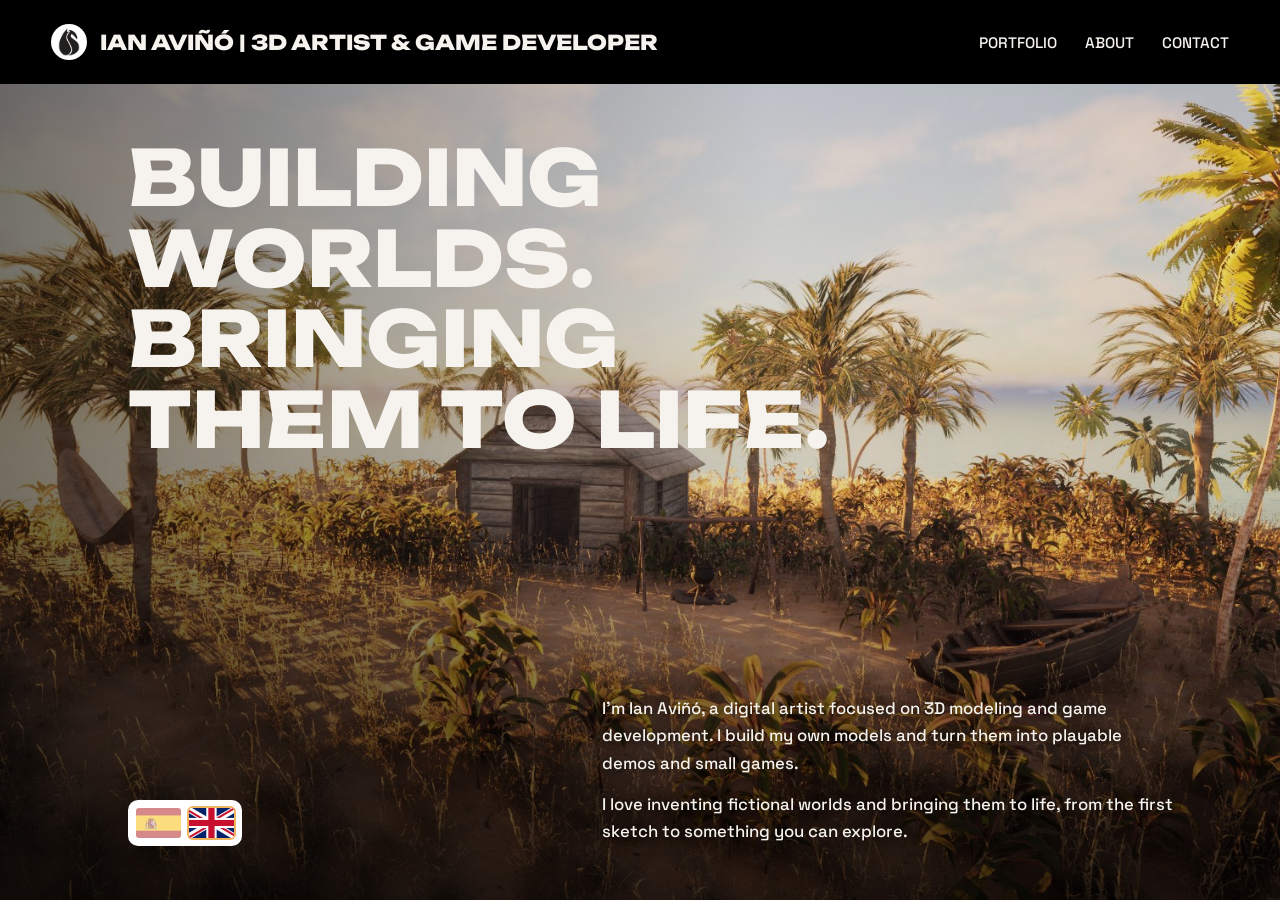
==== index.html @ d71c1bce "Add files via upload" ====
<!DOCTYPE html>
<html lang="en">
<head>
<meta charset="utf-8">
<meta name="viewport" content="width=device-width, initial-scale=1">
<title>Ian Aviñó | 3D Artist &amp; Game Developer</title>
<meta name="description" content="Portfolio of Ian Aviñó, 3D artist and game developer. Building worlds, bringing them to life.">
<link rel="preconnect" href="https://fonts.googleapis.com">
<link rel="preconnect" href="https://fonts.gstatic.com" crossorigin>
<link href="https://fonts.googleapis.com/css2?family=Space+Grotesk:wght@400;500;700&family=Unbounded:wght@600;800&display=swap" rel="stylesheet">
<link rel="stylesheet" href="style.css">
</head>
<body data-page="home">

<header>
  <div class="in">
    <a class="brand" href="index.html"><img class="logo" src="media/logo.png" alt="" onerror="this.remove()"><span data-i18n="brand">Ian Aviñó | 3D Artist &amp; Game Developer</span></a>
    <nav aria-label="Main">
      <a href="portfolio.html" data-i18n="nav_portfolio">Portfolio</a><a href="about.html" data-i18n="nav_about">About</a><a href="contact.html" data-i18n="nav_contact">Contact</a>
    </nav>
  </div>
</header>

<main>
<div class="hero" id="home">
  <h1 data-i18n="h1">Building worlds. Bringing them to life.</h1>
  <div class="about-s">
    <p data-i18n="hero1">I'm Ian Aviñó, a digital artist focused on 3D modeling and game development. I build my own models and turn them into playable demos and small games.</p>
    <p data-i18n="hero2">I love inventing fictional worlds and bringing them to life, from the first sketch to something you can explore.</p>
  </div>
  <div class="lang" role="group" aria-label="Language / Idioma">
    <button type="button" data-lang="es" aria-label="Español" title="Español"><img src="media/flag-es.png" alt="" width="45" height="30"></button>
    <button type="button" data-lang="en" aria-label="English" title="English"><img src="media/flag-en.png" alt="" width="45" height="30"></button>
  </div>
</div>
</main>

<script src="main.js"></script>
</body>
</html>
---- style.css ----
:root{
  --bg:#000; --panel:#101013; --line:#2b2b31;
  --text:#f6f3ee; --muted:#b8b4ac; --gold:#f2b45c;
  --display:"Unbounded","Arial Black",system-ui,sans-serif;
  --body:"Space Grotesk","Segoe UI",system-ui,sans-serif;
  --hh:84px;
  color-scheme:dark;
}
*{box-sizing:border-box;margin:0}
body{background:var(--bg);color:var(--text);font:400 1.05rem/1.65 var(--body);min-height:100svh;display:flex;flex-direction:column}
main{flex:1}
main.page{padding-top:var(--hh)}
a{color:inherit}
:focus-visible{outline:2px solid var(--gold);outline-offset:3px}
.wrap{max-width:1180px;margin:0 auto;padding:0 1.5rem}

header{position:fixed;inset:0 0 auto 0;z-index:10;background:#000;height:var(--hh);display:flex;align-items:center}
header .in{width:100%;padding:0 clamp(1rem,4vw,3.5rem);display:flex;align-items:center;justify-content:space-between;gap:1rem}
.brand{display:flex;align-items:center;gap:.8rem;font:800 clamp(.85rem,1.6vw,1.35rem) var(--display);text-decoration:none;text-transform:uppercase;white-space:nowrap}
.logo{width:36px;height:36px;border-radius:50%;object-fit:cover;flex:none}
nav{display:flex;gap:clamp(.9rem,2.2vw,2rem)}
nav a{font:500 .95rem var(--body);text-decoration:none;text-transform:uppercase;color:var(--text)}
nav a:hover{color:var(--gold)}

.hero{position:relative;min-height:100svh;padding-top:var(--hh);background:#000 url(media/cover.jpg) center/cover no-repeat;display:flex;flex-direction:column;justify-content:space-between}
.hero::before{content:"";position:absolute;inset:0;background:linear-gradient(90deg,rgba(0,0,0,.55),rgba(0,0,0,.1) 60%),linear-gradient(0deg,rgba(0,0,0,.7),transparent 45%)}
.hero>*{position:relative}
.hero h1{font:800 clamp(2rem,6vw,5rem)/1.05 var(--display);text-transform:uppercase;padding:clamp(2rem,6vh,4rem) clamp(1.25rem,10vw,10rem) 0;max-width:62rem}
.hero .about-s{align-self:flex-end;max-width:36rem;margin:2rem clamp(1.25rem,8vw,8rem) clamp(2rem,6vh,4rem) 1.25rem;font-weight:500;text-shadow:0 1px 8px rgba(0,0,0,.7)}
.hero .about-s p+p{margin-top:.8rem}
.lang{display:flex;gap:.5rem;background:#fff;padding:.5rem;border-radius:10px}
.hero>.lang{position:absolute;left:clamp(1.25rem,10vw,10rem);bottom:clamp(2rem,6vh,4rem);z-index:2}
.lang button{display:block;line-height:0;padding:0;border:0;border-radius:4px;background:none;cursor:pointer;opacity:.5;transition:opacity .2s,box-shadow .2s}
.lang button:hover{opacity:.85}
.lang button[aria-pressed="true"]{opacity:1;box-shadow:0 0 0 2px var(--gold)}
.lang img{display:block;width:45px;height:30px;object-fit:cover;border-radius:3px}


section{padding:4rem 0 5rem}
h2{font:800 clamp(1.7rem,3.6vw,2.8rem)/1.1 var(--display);text-transform:uppercase;margin-bottom:2rem}
h3.group{font:600 1.1rem var(--display);color:var(--gold);margin:4.5rem 0 2.5rem;padding-bottom:.8rem;border-bottom:1px solid var(--line);text-transform:uppercase}
.tools{display:flex;flex-wrap:wrap;gap:.75rem;list-style:none;padding:0}
.tools li{border:1px solid var(--line);background:var(--panel);padding:.6rem 1.3rem;border-radius:999px;font-weight:500}
.tools-title{color:var(--muted);margin-bottom:1rem}

#pgames{margin-top:7rem}
.project{margin-bottom:4rem;padding-bottom:4rem;border-bottom:1px solid var(--line)}
.project:last-child{border-bottom:0;margin-bottom:0;padding-bottom:0}
.gal{display:grid;gap:.75rem;grid-template-columns:2fr 1fr;grid-template-rows:1fr 1fr}
.gal .big{grid-row:1/3}
.slot{position:relative;background:var(--panel);border:1px solid var(--line);overflow:hidden;min-height:0}
.big.slot{aspect-ratio:16/9}
.slot img,.slot iframe{position:absolute;inset:0;width:100%;height:100%;border:0;object-fit:cover}
.ph{position:absolute;inset:0;display:grid;place-items:center;text-align:center;padding:.75rem;font-size:.85rem;color:var(--muted);background:repeating-linear-gradient(135deg,#121216 0 14px,#17171c 14px 28px)}
.project h4{font:700 1.5rem/1.2 var(--display);margin:1.5rem 0 .3rem}
.meta{color:var(--gold);font-weight:500;margin-bottom:.7rem}
.project p.d{max-width:68ch;color:var(--muted)}

.about{display:grid;gap:3rem;grid-template-columns:1.3fr 1fr}
.avatar{position:relative;width:clamp(160px,22vw,240px);aspect-ratio:1;border-radius:50%;overflow:hidden;border:2px solid var(--gold);background:var(--panel);margin-bottom:2rem}
.avatar img{position:absolute;inset:0;width:100%;height:100%;object-fit:cover}
.avatar .ph{font-size:.75rem}
.tools-row{grid-column:1/-1;display:flex;align-items:center;flex-wrap:wrap;gap:1rem 3rem;margin-top:1rem}
.tools-row h2{font-size:1.3rem;margin:0}
.about p{max-width:60ch}
.about p+p{margin-top:1rem}
.contact a.big{display:block;font:600 clamp(1.1rem,2.6vw,1.9rem) var(--display);text-decoration:none;margin:.6rem 0;overflow-wrap:anywhere}
.contact a.big:hover{color:var(--gold)}
footer{border-top:1px solid var(--line);padding:2rem 0;color:var(--muted);font-size:.9rem;text-align:center}
footer .wrap{display:flex;flex-direction:column;align-items:center;gap:1rem}

@media (max-width:820px){
  :root{--hh:110px}
  header .in{flex-direction:column;justify-content:center;gap:.5rem}
  .hero h1{padding-left:1.25rem;padding-right:1.25rem}
  .hero .about-s{align-self:stretch;margin-right:1.25rem;margin-bottom:1.25rem}
  .hero>.lang{position:static;align-self:flex-start;margin:0 1.25rem clamp(2rem,6vh,4rem)}
  .gal{grid-template-columns:1fr 1fr;grid-template-rows:auto}
  .gal .big{grid-column:1/3;grid-row:auto}
  .slot:not(.big){aspect-ratio:4/3}
  .about{grid-template-columns:1fr}
}
@media (prefers-reduced-motion:reduce){.lang button{transition:none}}
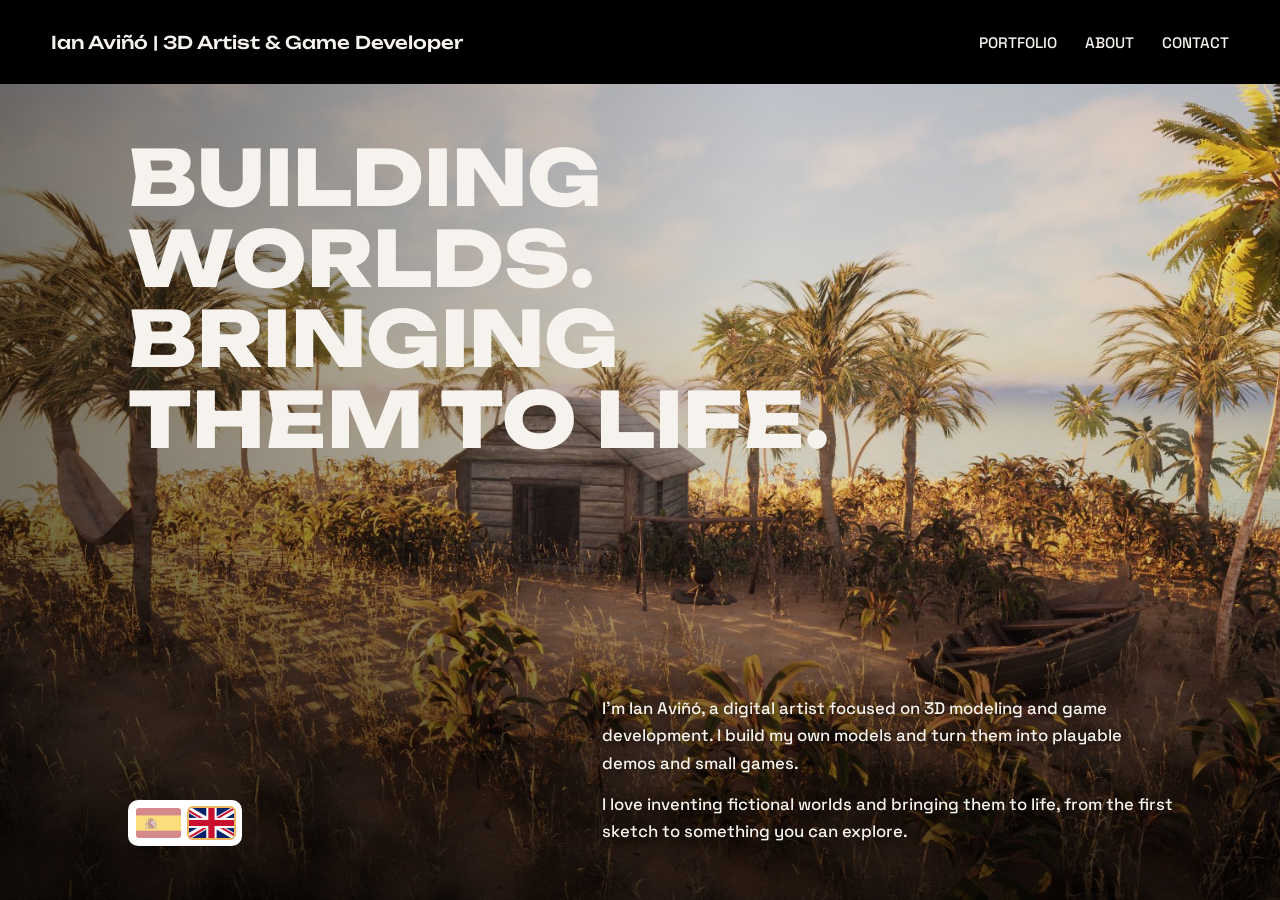
==== commit 856b62ec: "Etiqueta HTML" ====
--- a/index.html
+++ b/index.html
@@ -5,6 +5,7 @@
 <meta name="viewport" content="width=device-width, initial-scale=1">
 <title>Ian Aviñó | 3D Artist &amp; Game Developer</title>
 <meta name="description" content="Portfolio of Ian Aviñó, 3D artist and game developer. Building worlds, bringing them to life.">
+<meta name="google-site-verification" content="6q7j_hpU5yvNoZlpyuDPwqltBoWFXjIj2ByUoOmVFMs" />
 <link rel="preconnect" href="https://fonts.googleapis.com">
 <link rel="preconnect" href="https://fonts.gstatic.com" crossorigin>
 <link href="https://fonts.googleapis.com/css2?family=Space+Grotesk:wght@400;500;700&family=Unbounded:wght@600;800&display=swap" rel="stylesheet">
--- a/style.css
+++ b/style.css
@@ -1,6 +1,7 @@
+@import url('https://fonts.googleapis.com/css2?family=Unbounded:wght@400;500&display=swap');
 :root{
   --bg:#000; --panel:#101013; --line:#2b2b31;
-  --text:#f6f3ee; --muted:#b8b4ac; --gold:#f2b45c;
+  --text:#f6f3ee; --muted:#b8b4ac; --gold:#f2b45c; --orange:#f0954a;
   --display:"Unbounded","Arial Black",system-ui,sans-serif;
   --body:"Space Grotesk","Segoe UI",system-ui,sans-serif;
   --hh:84px;
@@ -16,8 +17,8 @@
 
 header{position:fixed;inset:0 0 auto 0;z-index:10;background:#000;height:var(--hh);display:flex;align-items:center}
 header .in{width:100%;padding:0 clamp(1rem,4vw,3.5rem);display:flex;align-items:center;justify-content:space-between;gap:1rem}
-.brand{display:flex;align-items:center;gap:.8rem;font:800 clamp(.85rem,1.6vw,1.35rem) var(--display);text-decoration:none;text-transform:uppercase;white-space:nowrap}
-.logo{width:36px;height:36px;border-radius:50%;object-fit:cover;flex:none}
+.brand{display:flex;align-items:center;font:500 clamp(.8rem,1.4vw,1.1rem) var(--display);text-decoration:none;white-space:nowrap}
+.logo{display:none}
 nav{display:flex;gap:clamp(.9rem,2.2vw,2rem)}
 nav a{font:500 .95rem var(--body);text-decoration:none;text-transform:uppercase;color:var(--text)}
 nav a:hover{color:var(--gold)}
@@ -31,19 +32,31 @@
 .lang{display:flex;gap:.5rem;background:#fff;padding:.5rem;border-radius:10px}
 .hero>.lang{position:absolute;left:clamp(1.25rem,10vw,10rem);bottom:clamp(2rem,6vh,4rem);z-index:2}
 .lang button{display:block;line-height:0;padding:0;border:0;border-radius:4px;background:none;cursor:pointer;opacity:.5;transition:opacity .2s,box-shadow .2s}
-.lang button:hover{opacity:.85}
+.lang button:hover{opacity:1;box-shadow:0 0 0 2px var(--gold)}
 .lang button[aria-pressed="true"]{opacity:1;box-shadow:0 0 0 2px var(--gold)}
 .lang img{display:block;width:45px;height:30px;object-fit:cover;border-radius:3px}
 
 
 section{padding:4rem 0 5rem}
 h2{font:800 clamp(1.7rem,3.6vw,2.8rem)/1.1 var(--display);text-transform:uppercase;margin-bottom:2rem}
-h3.group{font:600 1.1rem var(--display);color:var(--gold);margin:4.5rem 0 2.5rem;padding-bottom:.8rem;border-bottom:1px solid var(--line);text-transform:uppercase}
+#projects{margin-top:3rem}
+
+/* Dropdowns: orange bars with black text */
+h3.group{font:600 1.1rem var(--display);color:#000;text-transform:uppercase;margin:0}
+.acc{margin-bottom:1rem}
+.acc-btn{width:100%;display:flex;align-items:center;justify-content:space-between;gap:1rem;padding:1.5rem 1.75rem;background:linear-gradient(100deg,var(--gold),var(--orange));border:0;border-radius:16px;color:inherit;font:inherit;text-transform:inherit;text-align:left;cursor:pointer;transition:filter .2s}
+.acc-btn:hover{filter:brightness(1.08)}
+.acc-btn:focus-visible{outline:2px solid var(--text);outline-offset:3px}
+.chev{flex:none;width:.7rem;height:.7rem;border-right:2px solid #000;border-bottom:2px solid #000;transform:rotate(45deg);transition:transform .3s}
+.acc.open .chev{transform:rotate(225deg)}
+.acc-panel{display:grid;grid-template-rows:0fr;transition:grid-template-rows .4s ease}
+.acc.open .acc-panel{grid-template-rows:1fr}
+.acc-inner{overflow:hidden;min-height:0}
+.acc-body{padding:2.5rem 0 3rem}
 .tools{display:flex;flex-wrap:wrap;gap:.75rem;list-style:none;padding:0}
 .tools li{border:1px solid var(--line);background:var(--panel);padding:.6rem 1.3rem;border-radius:999px;font-weight:500}
 .tools-title{color:var(--muted);margin-bottom:1rem}
 
-#pgames{margin-top:7rem}
 .project{margin-bottom:4rem;padding-bottom:4rem;border-bottom:1px solid var(--line)}
 .project:last-child{border-bottom:0;margin-bottom:0;padding-bottom:0}
 .gal{display:grid;gap:.75rem;grid-template-columns:2fr 1fr;grid-template-rows:1fr 1fr}
@@ -64,8 +77,6 @@
 .tools-row h2{font-size:1.3rem;margin:0}
 .about p{max-width:60ch}
 .about p+p{margin-top:1rem}
-.contact a.big{display:block;font:600 clamp(1.1rem,2.6vw,1.9rem) var(--display);text-decoration:none;margin:.6rem 0;overflow-wrap:anywhere}
-.contact a.big:hover{color:var(--gold)}
 footer{border-top:1px solid var(--line);padding:2rem 0;color:var(--muted);font-size:.9rem;text-align:center}
 footer .wrap{display:flex;flex-direction:column;align-items:center;gap:1rem}
 
@@ -81,3 +92,34 @@
   .about{grid-template-columns:1fr}
 }
 @media (prefers-reduced-motion:reduce){.lang button{transition:none}}
+
+.ytbox{position:absolute;left:.9rem;bottom:.9rem;z-index:1;background:#fff;padding:.5rem;border-radius:10px}
+.slot .ytbox a{display:block;line-height:0;border-radius:4px;transition:box-shadow .2s}
+.slot .ytbox a:hover{box-shadow:0 0 0 2px var(--gold)}
+.slot .ytbox img{position:static;inset:auto;display:block;width:43px;height:30px;object-fit:contain;border-radius:3px}
+
+.contact{display:grid;grid-template-columns:1fr 1.15fr;gap:3rem 4.5rem;align-items:start}
+.contact .lead{color:var(--muted);max-width:40ch;margin-bottom:2rem}
+.cards{display:grid;gap:1rem}
+.cc{display:flex;align-items:center;gap:1.1rem;padding:1rem 1.25rem;border:1px solid var(--line);background:var(--panel);border-radius:16px;text-decoration:none;transition:border-color .2s}
+.cc:hover{border-color:var(--gold)}
+.cc-ico{flex:none;display:grid;place-items:center;width:3.4rem;height:3.4rem;background:#fff;border-radius:10px}
+.cc-ico img{display:block;width:34px;height:auto}
+.cc-txt{display:grid;min-width:0}
+.cc-label{color:var(--muted);font-size:.85rem}
+.cc-val{font-weight:500;font-size:1.1rem;overflow-wrap:anywhere}
+.cform{display:grid;gap:1.25rem}
+.field{display:grid;gap:.45rem}
+.field label{color:var(--muted);font-size:.9rem}
+.field input,.field textarea{width:100%;background:var(--panel);border:1px solid var(--line);border-radius:12px;padding:.85rem 1rem;color:var(--text);font:inherit}
+.field textarea{resize:vertical;min-height:9rem}
+.field input:focus,.field textarea:focus{border-color:var(--gold)}
+.hp{position:absolute;left:-9999px;width:1px;height:1px;opacity:0}
+.send{justify-self:start;min-width:11rem;padding:.95rem 1.5rem;border:1px solid var(--text);border-radius:16px;background:var(--text);color:#000;font:500 .95rem var(--body);text-transform:uppercase;cursor:pointer;transition:background .2s,border-color .2s}
+.send:hover{background:var(--gold);border-color:var(--gold)}
+.send:disabled{opacity:.6;cursor:wait}
+.status{min-height:1.5em;font-weight:500}
+.status.ok{color:#9be3a4}
+.status.err{color:#ff9a9a}
+@media (max-width:820px){.contact{grid-template-columns:1fr}}
+@media (prefers-reduced-motion:reduce){.acc-panel,.chev,.acc-btn,.cc,.send,.slot .ytbox a{transition:none}}
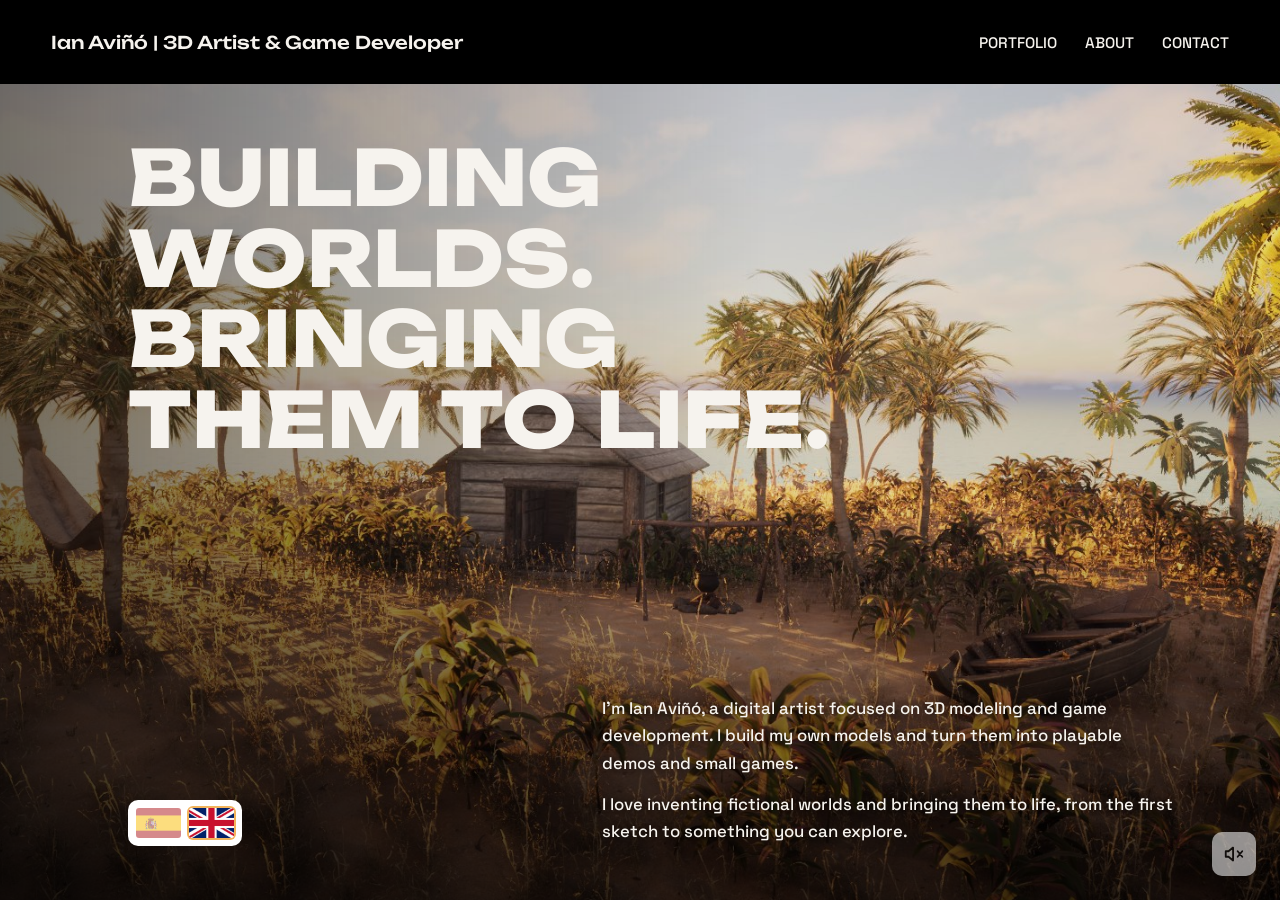
==== commit 121a7a69: "Gaming Update" ====
--- a/index.html
+++ b/index.html
@@ -3,8 +3,24 @@
 <head>
 <meta charset="utf-8">
 <meta name="viewport" content="width=device-width, initial-scale=1">
+<script>(function(){var d=document.documentElement,rm=matchMedia('(prefers-reduced-motion:reduce)').matches,s=null,l='en';try{s=sessionStorage}catch(e){}try{var x=localStorage.getItem('lang');l=(x==='es'||x==='en')?x:((navigator.language||'en').toLowerCase().indexOf('es')===0?'es':'en')}catch(e){}d.setAttribute('data-ll',l);if(!rm&&s){if(!s.getItem('seen'))d.classList.add('ls');else if(s.getItem('wipe'))d.classList.add('wipe-in')}})()</script>
 <title>Ian Aviñó | 3D Artist &amp; Game Developer</title>
-<meta name="description" content="Portfolio of Ian Aviñó, 3D artist and game developer. Building worlds, bringing them to life.">
+<meta name="description" content="Ian Aviñó is a 3D artist and game developer from Catalonia. Explore his 3D art, environments and games built in Blender, Unity and Unreal Engine.">
+<meta name="robots" content="index,follow,max-image-preview:large">
+<link rel="canonical" href="https://brushi43.github.io/Portfolio-Ian/">
+<link rel="icon" href="favicon.ico" sizes="48x48">
+<link rel="icon" type="image/png" href="favicon-192.png" sizes="192x192">
+<link rel="apple-touch-icon" href="favicon-192.png">
+<meta property="og:type" content="website">
+<meta property="og:site_name" content="Ian Aviñó">
+<meta property="og:title" content="Ian Aviñó | 3D Artist &amp; Game Developer">
+<meta property="og:description" content="Ian Aviñó is a 3D artist and game developer from Catalonia. Explore his 3D art, environments and games built in Blender, Unity and Unreal Engine.">
+<meta property="og:url" content="https://brushi43.github.io/Portfolio-Ian/">
+<meta property="og:image" content="https://brushi43.github.io/Portfolio-Ian/media/cover.jpg">
+<meta property="og:image:alt" content="Beach scene with a hut, palm trees and a boat: cover of Ian Aviñó's portfolio">
+<meta name="twitter:card" content="summary_large_image">
+<script type="application/ld+json">{"@context": "https://schema.org", "@type": "Person", "name": "Ian Aviñó", "alternateName": ["Ian Avino", "brushi43"], "jobTitle": "3D Artist & Game Developer", "url": "https://brushi43.github.io/Portfolio-Ian/", "image": "https://brushi43.github.io/Portfolio-Ian/media/ian.jpg", "sameAs": ["https://www.youtube.com/@brushi43", "https://github.com/Brushi43"], "alumniOf": {"@type": "EducationalOrganization", "name": "La Salle, Barcelona"}, "knowsAbout": ["3D modeling", "3D environments", "Game development", "Blender", "Unity", "Unreal Engine", "GDevelop"]}</script>
+<script type="application/ld+json">{"@context": "https://schema.org", "@type": "WebSite", "name": "Ian Aviñó | 3D Artist & Game Developer", "url": "https://brushi43.github.io/Portfolio-Ian/"}</script>
 <meta name="google-site-verification" content="6q7j_hpU5yvNoZlpyuDPwqltBoWFXjIj2ByUoOmVFMs" />
 <link rel="preconnect" href="https://fonts.googleapis.com">
 <link rel="preconnect" href="https://fonts.gstatic.com" crossorigin>
@@ -12,6 +28,7 @@
 <link rel="stylesheet" href="style.css">
 </head>
 <body data-page="home">
+<div id="loader" aria-hidden="true" data-nosnippet><div class="ld-in"><span class="ld-txt"><span class="ld-en">LOADING WORLD</span><span class="ld-es">CARGANDO MUNDO</span><span class="ld-dots"></span></span><span class="ld-bar"><i></i></span></div></div>
 
 <header>
   <div class="in">
@@ -24,6 +41,7 @@
 
 <main>
 <div class="hero" id="home">
+  <div class="hero-bg" aria-hidden="true"></div>
   <h1 data-i18n="h1">Building worlds. Bringing them to life.</h1>
   <div class="about-s">
     <p data-i18n="hero1">I'm Ian Aviñó, a digital artist focused on 3D modeling and game development. I build my own models and turn them into playable demos and small games.</p>
--- a/style.css
+++ b/style.css
@@ -23,7 +23,7 @@
 nav a{font:500 .95rem var(--body);text-decoration:none;text-transform:uppercase;color:var(--text)}
 nav a:hover{color:var(--gold)}
 
-.hero{position:relative;min-height:100svh;padding-top:var(--hh);background:#000 url(media/cover.jpg) center/cover no-repeat;display:flex;flex-direction:column;justify-content:space-between}
+.hero{position:relative;min-height:100svh;padding-top:var(--hh);background:#000;isolation:isolate;overflow:hidden;display:flex;flex-direction:column;justify-content:space-between}
 .hero::before{content:"";position:absolute;inset:0;background:linear-gradient(90deg,rgba(0,0,0,.55),rgba(0,0,0,.1) 60%),linear-gradient(0deg,rgba(0,0,0,.7),transparent 45%)}
 .hero>*{position:relative}
 .hero h1{font:800 clamp(2rem,6vw,5rem)/1.05 var(--display);text-transform:uppercase;padding:clamp(2rem,6vh,4rem) clamp(1.25rem,10vw,10rem) 0;max-width:62rem}
@@ -38,7 +38,7 @@
 
 
 section{padding:4rem 0 5rem}
-h2{font:800 clamp(1.7rem,3.6vw,2.8rem)/1.1 var(--display);text-transform:uppercase;margin-bottom:2rem}
+h2,h1.pt{font:800 clamp(1.7rem,3.6vw,2.8rem)/1.1 var(--display);text-transform:uppercase;margin-bottom:2rem}
 #projects{margin-top:3rem}
 
 /* Dropdowns: orange bars with black text */
@@ -93,7 +93,7 @@
 }
 @media (prefers-reduced-motion:reduce){.lang button{transition:none}}
 
-.ytbox{position:absolute;left:.9rem;bottom:.9rem;z-index:1;background:#fff;padding:.5rem;border-radius:10px}
+.ytbox{position:absolute;left:.9rem;bottom:.9rem;z-index:3;background:#fff;padding:.5rem;border-radius:10px}
 .slot .ytbox a{display:block;line-height:0;border-radius:4px;transition:box-shadow .2s}
 .slot .ytbox a:hover{box-shadow:0 0 0 2px var(--gold)}
 .slot .ytbox img{position:static;inset:auto;display:block;width:43px;height:30px;object-fit:contain;border-radius:3px}
@@ -123,3 +123,111 @@
 .status.err{color:#ff9a9a}
 @media (max-width:820px){.contact{grid-template-columns:1fr}}
 @media (prefers-reduced-motion:reduce){.acc-panel,.chev,.acc-btn,.cc,.send,.slot .ytbox a{transition:none}}
+
+/* Zoomable photos: orange outline on hover, "+X" on the third photo, image viewer */
+.slot.zoom{cursor:pointer}
+.slot.zoom::after{content:"";position:absolute;inset:0;border:3px solid transparent;pointer-events:none;z-index:2;transition:border-color .15s}
+.slot.zoom:hover::after{border-color:var(--orange)}
+.zoom-btn{position:absolute;inset:0;z-index:1;width:100%;height:100%;padding:0;border:0;background:transparent;cursor:pointer}
+.zoom-btn:focus-visible{outline:3px solid var(--orange);outline-offset:-3px}
+.slot .more{position:absolute;inset:0;z-index:1;display:grid;place-items:center;background:rgba(255,255,255,.28);color:#fff;font:800 clamp(1.6rem,4vw,2.6rem)/1 var(--display);text-shadow:0 2px 14px rgba(0,0,0,.55);pointer-events:none}
+.lb{position:fixed;inset:0;z-index:1000;display:flex;align-items:center;justify-content:center;background:rgba(5,5,8,.94);padding:3.5rem 5rem 4rem}
+.lb[hidden]{display:none}
+.lb-fig{margin:0;max-width:100%;max-height:100%;display:flex;flex-direction:column;align-items:center;gap:.75rem}
+.lb-img{display:block;max-width:100%;max-height:calc(100vh - 9rem);object-fit:contain;box-shadow:0 10px 50px rgba(0,0,0,.6);transition:opacity .15s}
+.lb.loading .lb-img{opacity:.35}
+.lb-cap{color:var(--muted);font-size:.9rem;letter-spacing:.04em;text-align:center}
+.lb-close,.lb-nav{position:absolute;display:grid;place-items:center;width:3rem;height:3rem;padding:0;border:1px solid var(--line);border-radius:50%;background:rgba(20,20,26,.8);color:var(--text);cursor:pointer;transition:border-color .15s,background .15s}
+.lb-close{top:1rem;right:1rem}
+.lb-nav{top:50%;transform:translateY(-50%)}
+.lb-nav[hidden]{display:none}
+.lb-prev{left:1rem}.lb-next{right:1rem}
+.lb-close:hover,.lb-nav:hover{border-color:var(--orange);background:rgba(240,149,74,.2)}
+.lb-close:focus-visible,.lb-nav:focus-visible{outline:2px solid var(--orange);outline-offset:3px}
+.lb-close::before,.lb-close::after{content:"";position:absolute;left:50%;top:50%;width:1.2rem;height:2px;margin:-1px 0 0 -.6rem;background:currentColor;transform:rotate(45deg)}
+.lb-close::after{transform:rotate(-45deg)}
+.lb-nav::before{content:"";width:.7rem;height:.7rem;border:solid currentColor;border-width:0 0 2px 2px;transform:rotate(45deg);margin-left:.25rem}
+.lb-next::before{transform:rotate(-135deg);margin-left:0;margin-right:.25rem}
+@media (max-width:700px){
+  .lb{padding:3.5rem .75rem 5rem}
+  .lb-nav{top:auto;bottom:1rem;transform:none}
+  .lb-prev{left:calc(50% - 3.6rem)}.lb-next{left:auto;right:calc(50% - 3.6rem)}
+}
+@media (prefers-reduced-motion:reduce){.slot.zoom::after,.lb-img,.lb-close,.lb-nav{transition:none}}
+
+/* ===== Game-style extras ===== */
+/* Loading screen (first visit of a session) */
+#loader{display:none}
+html.ls{overflow:hidden}
+html.ls #loader{position:fixed;inset:0;z-index:99999;display:grid;place-items:center;background:#000;animation:ldfail .01s 6s forwards}
+html.ls-out #loader{opacity:0;pointer-events:none;transition:opacity .45s ease}
+.ld-in{display:grid;justify-items:center;gap:1.4rem}
+.ld-txt{font:600 clamp(.85rem,2vw,1.1rem) var(--display);letter-spacing:.25em;text-transform:uppercase;text-align:center}
+.ld-es{display:none}
+html[data-ll="es"] .ld-en{display:none}
+html[data-ll="es"] .ld-es{display:inline}
+.ld-dots::after{content:"...";animation:lddots 1.2s steps(1) infinite}
+.ld-bar{display:block;width:min(260px,60vw);height:4px;border-radius:4px;background:#1c1c21;overflow:hidden}
+.ld-bar i{display:block;height:100%;background:linear-gradient(90deg,var(--gold),var(--orange));transform-origin:0 50%;transform:scaleX(0);animation:ldfill 1.4s cubic-bezier(.25,.7,.25,1) forwards;box-shadow:0 0 12px rgba(240,149,74,.8)}
+@keyframes ldfill{to{transform:scaleX(1)}}
+@keyframes lddots{0%{content:""}25%{content:"."}50%{content:".."}75%{content:"..."}}
+@keyframes ldfail{to{opacity:0;visibility:hidden}}
+/* Page wipe */
+html::before{content:"";position:fixed;inset:0;z-index:99990;pointer-events:none;visibility:hidden;transform:translateX(-101%);background:linear-gradient(100deg,#000 0 82%,var(--orange) 82% 88%,var(--gold) 88% 100%)}
+html.wipe-out::before{visibility:visible;animation:wipeIn .3s cubic-bezier(.7,0,.3,1) forwards}
+html.wipe-in::before{visibility:visible;transform:translateX(0);animation:wipeOut .5s cubic-bezier(.7,0,.3,1) .05s forwards}
+@keyframes wipeIn{from{transform:translateX(-101%)}to{transform:translateX(0)}}
+@keyframes wipeOut{from{transform:translateX(0)}to{transform:translateX(101%)}}
+/* Scroll progress bar */
+.sp{position:fixed;top:0;left:0;right:0;height:3px;z-index:20;pointer-events:none}
+.sp i{display:block;height:100%;background:linear-gradient(90deg,var(--gold),var(--orange));transform-origin:0 50%;transform:scaleX(0);box-shadow:0 0 10px rgba(240,149,74,.7)}
+/* Hero parallax layer */
+.hero>.hero-bg{position:absolute;inset:-3%;z-index:-1;background:#000 url(media/cover.jpg) center/cover no-repeat;will-change:transform;transition:transform .3s ease-out}
+/* HUD menu: current page in brackets */
+nav a[aria-current="page"]{color:var(--gold)}
+nav a[aria-current="page"]::before{content:"[ "}
+nav a[aria-current="page"]::after{content:" ]"}
+/* Shine across buttons */
+.send,.cv-btn,.acc-btn,.go-btn{position:relative;overflow:hidden}
+.send::after,.cv-btn::after,.acc-btn::after,.go-btn::after{content:"";position:absolute;top:0;bottom:0;left:-70%;width:45%;background:linear-gradient(100deg,transparent,rgba(255,255,255,.55),transparent);transform:skewX(-20deg);transition:left .65s ease;pointer-events:none}
+.send:hover::after,.cv-btn:hover::after,.acc-btn:hover::after,.go-btn:hover::after,.send:focus-visible::after,.cv-btn:focus-visible::after,.acc-btn:focus-visible::after,.go-btn:focus-visible::after{left:130%}
+/* Shimmer while images load */
+.ph{color:transparent;background:linear-gradient(100deg,#121216 30%,#24242c 50%,#121216 70%) 0 0/250% 100%;animation:shim 1.3s linear infinite}
+.ph.missing{color:var(--muted);animation:none;background:repeating-linear-gradient(135deg,#121216 0 14px,#17171c 14px 28px)}
+@keyframes shim{to{background-position:-150% 0}}
+/* Custom cursor */
+.has-cursor,.has-cursor *{cursor:none!important}
+.has-cursor input,.has-cursor textarea{cursor:text!important}
+.cur-dot,.cur-ring{position:fixed;left:0;top:0;z-index:100000;pointer-events:none;opacity:0;transition:opacity .2s}
+.cur-on .cur-dot,.cur-on .cur-ring{opacity:1}
+.cur-dot{width:8px;height:8px;border-radius:50%;background:var(--orange);box-shadow:0 0 0 1.5px rgba(0,0,0,.55)}
+.cur-ring{width:34px;height:34px;border-radius:50%;border:2px solid rgba(242,180,92,.8);box-shadow:0 0 0 1px rgba(0,0,0,.3);transition:opacity .2s,width .2s,height .2s,background .2s}
+.cur-ring.hot{width:54px;height:54px;background:rgba(240,149,74,.16)}
+.cur-ring.down{width:24px;height:24px}
+/* Toast + sound button */
+.toast{position:fixed;left:50%;bottom:1.5rem;z-index:99000;transform:translate(-50%,1rem);padding:.8rem 1.3rem;border:1px solid var(--orange);border-radius:12px;background:#111;color:var(--text);font:500 .95rem var(--body);opacity:0;pointer-events:none;transition:opacity .25s,transform .25s}
+.toast.show{opacity:1;transform:translate(-50%,0)}
+.toast:empty{display:none}
+.sfx{position:fixed;right:clamp(1rem,2vw,1.5rem);bottom:clamp(1rem,2vw,1.5rem);z-index:90;display:grid;place-items:center;width:2.75rem;height:2.75rem;padding:0;border:0;border-radius:10px;background:#fff;cursor:pointer;opacity:.55;transition:opacity .2s,box-shadow .2s}
+.sfx:hover,.sfx[aria-pressed="true"]{opacity:1;box-shadow:0 0 0 2px var(--gold)}
+.sfx .w{display:none}
+.sfx[aria-pressed="true"] .w{display:inline}
+.sfx[aria-pressed="true"] .x{display:none}
+/* 404 GAME OVER */
+.go{min-height:70svh;display:grid;place-items:center;text-align:center;padding:3rem 0}
+.go-code{font:600 1rem var(--display);color:var(--orange);letter-spacing:.3em}
+.go-title{font:800 clamp(2.6rem,10vw,7rem)/1 var(--display);text-transform:uppercase;margin:.5rem 0 1rem;text-shadow:0 0 28px rgba(240,149,74,.35)}
+.go-msg{color:var(--muted);margin-bottom:2rem}
+.go-cont{font:600 clamp(1rem,2.4vw,1.4rem) var(--display);color:var(--gold);letter-spacing:.12em;animation:blink 1s steps(2,start) infinite}
+.go-count{font:800 clamp(3.5rem,12vw,6rem)/1 var(--display);color:var(--orange);margin:.4rem 0;text-shadow:0 0 24px rgba(240,149,74,.4)}
+.go-sub{color:var(--muted);font-size:.95rem}
+.go-btn{display:inline-block;margin-top:1.5rem;padding:.95rem 1.5rem;border:1px solid var(--text);border-radius:16px;background:var(--text);color:#000;font:500 .95rem var(--body);text-transform:uppercase;text-decoration:none;transition:background .2s,border-color .2s}
+.go-btn:hover{background:var(--gold);border-color:var(--gold)}
+@keyframes blink{50%{opacity:0}}
+@media (prefers-reduced-motion:reduce){
+  .ph{animation:none}
+  .go-cont{animation:none}
+  .hero>.hero-bg{transition:none}
+  .send::after,.cv-btn::after,.acc-btn::after,.go-btn::after{display:none}
+  .toast,.sfx{transition:none}
+}
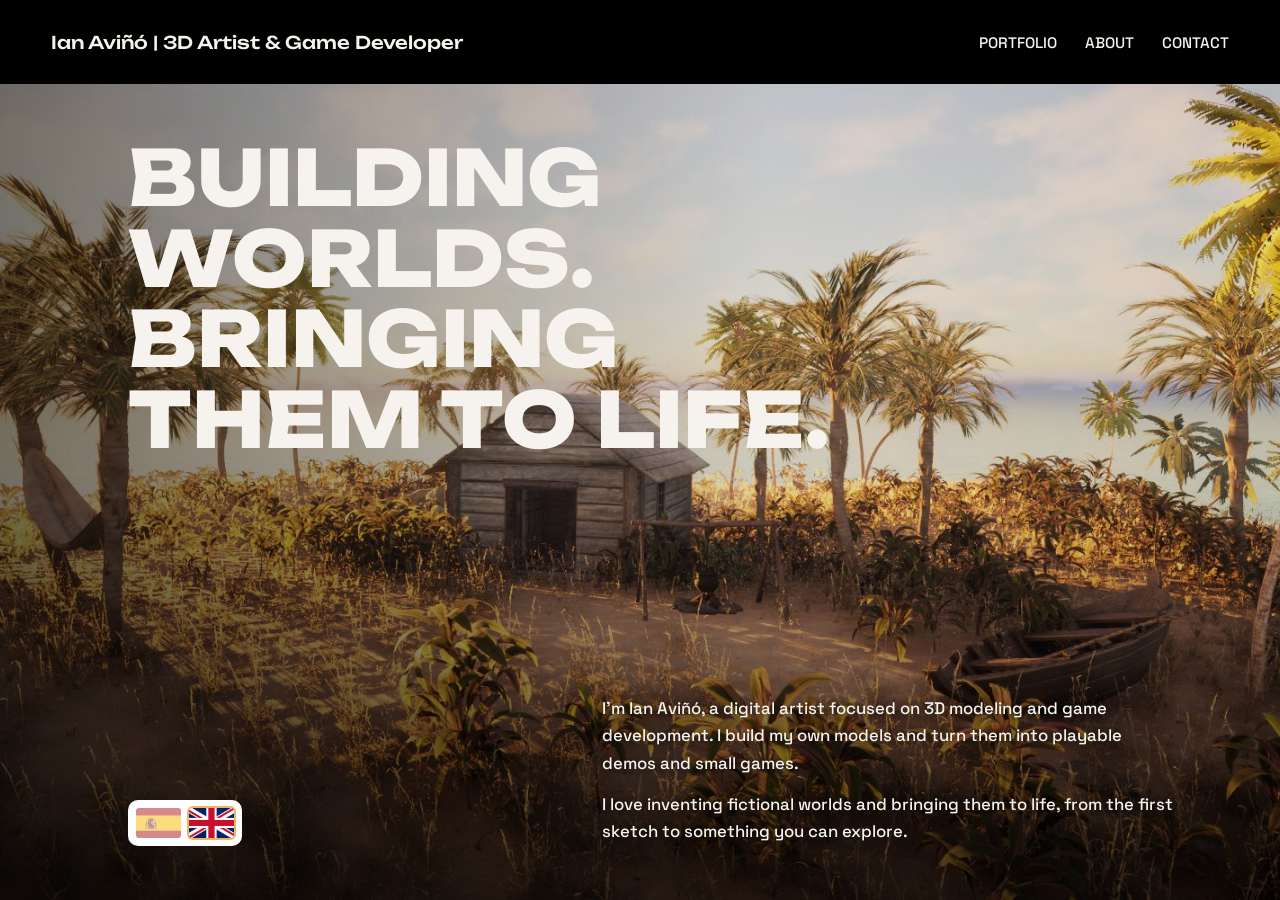
==== commit cbf238c4: "new drop downs" ====
--- a/index.html
+++ b/index.html
@@ -3,9 +3,9 @@
 <head>
 <meta charset="utf-8">
 <meta name="viewport" content="width=device-width, initial-scale=1">
-<script>(function(){var d=document.documentElement,rm=matchMedia('(prefers-reduced-motion:reduce)').matches,s=null,l='en';try{s=sessionStorage}catch(e){}try{var x=localStorage.getItem('lang');l=(x==='es'||x==='en')?x:((navigator.language||'en').toLowerCase().indexOf('es')===0?'es':'en')}catch(e){}d.setAttribute('data-ll',l);if(!rm&&s){if(!s.getItem('seen'))d.classList.add('ls');else if(s.getItem('wipe'))d.classList.add('wipe-in')}})()</script>
+<script>(function(){var d=document.documentElement,rm=matchMedia('(prefers-reduced-motion:reduce)').matches,s=null,l='en';try{s=sessionStorage}catch(e){}try{var x=localStorage.getItem('lang');l=(x==='es'||x==='en')?x:((navigator.language||'en').toLowerCase().indexOf('es')===0?'es':'en')}catch(e){}d.setAttribute('data-ll',l);if(!rm&&s&&!s.getItem('seen'))d.classList.add('ls')})()</script>
 <title>Ian Aviñó | 3D Artist &amp; Game Developer</title>
-<meta name="description" content="Ian Aviñó is a 3D artist and game developer from Catalonia. Explore his 3D art, environments and games built in Blender, Unity and Unreal Engine.">
+<meta name="description" content="Ian Aviñó is a 3D artist and game developer from Catalonia. Explore his 3D art, environments and games built in Blender, ZBrush, Unity and Unreal Engine.">
 <meta name="robots" content="index,follow,max-image-preview:large">
 <link rel="canonical" href="https://brushi43.github.io/Portfolio-Ian/">
 <link rel="icon" href="favicon.ico" sizes="48x48">
@@ -14,12 +14,12 @@
 <meta property="og:type" content="website">
 <meta property="og:site_name" content="Ian Aviñó">
 <meta property="og:title" content="Ian Aviñó | 3D Artist &amp; Game Developer">
-<meta property="og:description" content="Ian Aviñó is a 3D artist and game developer from Catalonia. Explore his 3D art, environments and games built in Blender, Unity and Unreal Engine.">
+<meta property="og:description" content="Ian Aviñó is a 3D artist and game developer from Catalonia. Explore his 3D art, environments and games built in Blender, ZBrush, Unity and Unreal Engine.">
 <meta property="og:url" content="https://brushi43.github.io/Portfolio-Ian/">
 <meta property="og:image" content="https://brushi43.github.io/Portfolio-Ian/media/cover.jpg">
 <meta property="og:image:alt" content="Beach scene with a hut, palm trees and a boat: cover of Ian Aviñó's portfolio">
 <meta name="twitter:card" content="summary_large_image">
-<script type="application/ld+json">{"@context": "https://schema.org", "@type": "Person", "name": "Ian Aviñó", "alternateName": ["Ian Avino", "brushi43"], "jobTitle": "3D Artist & Game Developer", "url": "https://brushi43.github.io/Portfolio-Ian/", "image": "https://brushi43.github.io/Portfolio-Ian/media/ian.jpg", "sameAs": ["https://www.youtube.com/@brushi43", "https://github.com/Brushi43"], "alumniOf": {"@type": "EducationalOrganization", "name": "La Salle, Barcelona"}, "knowsAbout": ["3D modeling", "3D environments", "Game development", "Blender", "Unity", "Unreal Engine", "GDevelop"]}</script>
+<script type="application/ld+json">{"@context": "https://schema.org", "@type": "Person", "name": "Ian Aviñó", "alternateName": ["Ian Avino", "brushi43"], "jobTitle": "3D Artist & Game Developer", "url": "https://brushi43.github.io/Portfolio-Ian/", "image": "https://brushi43.github.io/Portfolio-Ian/media/ian.jpg", "sameAs": ["https://www.youtube.com/@brushi43", "https://github.com/Brushi43"], "alumniOf": {"@type": "EducationalOrganization", "name": "La Salle, Barcelona"}, "knowsAbout": ["3D modeling", "3D environments", "Game development", "Blender", "ZBrush", "Unity", "Unreal Engine", "GDevelop"]}</script>
 <script type="application/ld+json">{"@context": "https://schema.org", "@type": "WebSite", "name": "Ian Aviñó | 3D Artist & Game Developer", "url": "https://brushi43.github.io/Portfolio-Ian/"}</script>
 <meta name="google-site-verification" content="6q7j_hpU5yvNoZlpyuDPwqltBoWFXjIj2ByUoOmVFMs" />
 <link rel="preconnect" href="https://fonts.googleapis.com">
--- a/style.css
+++ b/style.css
@@ -172,12 +172,6 @@
 @keyframes ldfill{to{transform:scaleX(1)}}
 @keyframes lddots{0%{content:""}25%{content:"."}50%{content:".."}75%{content:"..."}}
 @keyframes ldfail{to{opacity:0;visibility:hidden}}
-/* Page wipe */
-html::before{content:"";position:fixed;inset:0;z-index:99990;pointer-events:none;visibility:hidden;transform:translateX(-101%);background:linear-gradient(100deg,#000 0 82%,var(--orange) 82% 88%,var(--gold) 88% 100%)}
-html.wipe-out::before{visibility:visible;animation:wipeIn .3s cubic-bezier(.7,0,.3,1) forwards}
-html.wipe-in::before{visibility:visible;transform:translateX(0);animation:wipeOut .5s cubic-bezier(.7,0,.3,1) .05s forwards}
-@keyframes wipeIn{from{transform:translateX(-101%)}to{transform:translateX(0)}}
-@keyframes wipeOut{from{transform:translateX(0)}to{transform:translateX(101%)}}
 /* Scroll progress bar */
 .sp{position:fixed;top:0;left:0;right:0;height:3px;z-index:20;pointer-events:none}
 .sp i{display:block;height:100%;background:linear-gradient(90deg,var(--gold),var(--orange));transform-origin:0 50%;transform:scaleX(0);box-shadow:0 0 10px rgba(240,149,74,.7)}
@@ -204,15 +198,10 @@
 .cur-ring{width:34px;height:34px;border-radius:50%;border:2px solid rgba(242,180,92,.8);box-shadow:0 0 0 1px rgba(0,0,0,.3);transition:opacity .2s,width .2s,height .2s,background .2s}
 .cur-ring.hot{width:54px;height:54px;background:rgba(240,149,74,.16)}
 .cur-ring.down{width:24px;height:24px}
-/* Toast + sound button */
+/* Toast */
 .toast{position:fixed;left:50%;bottom:1.5rem;z-index:99000;transform:translate(-50%,1rem);padding:.8rem 1.3rem;border:1px solid var(--orange);border-radius:12px;background:#111;color:var(--text);font:500 .95rem var(--body);opacity:0;pointer-events:none;transition:opacity .25s,transform .25s}
 .toast.show{opacity:1;transform:translate(-50%,0)}
 .toast:empty{display:none}
-.sfx{position:fixed;right:clamp(1rem,2vw,1.5rem);bottom:clamp(1rem,2vw,1.5rem);z-index:90;display:grid;place-items:center;width:2.75rem;height:2.75rem;padding:0;border:0;border-radius:10px;background:#fff;cursor:pointer;opacity:.55;transition:opacity .2s,box-shadow .2s}
-.sfx:hover,.sfx[aria-pressed="true"]{opacity:1;box-shadow:0 0 0 2px var(--gold)}
-.sfx .w{display:none}
-.sfx[aria-pressed="true"] .w{display:inline}
-.sfx[aria-pressed="true"] .x{display:none}
 /* 404 GAME OVER */
 .go{min-height:70svh;display:grid;place-items:center;text-align:center;padding:3rem 0}
 .go-code{font:600 1rem var(--display);color:var(--orange);letter-spacing:.3em}
@@ -229,5 +218,25 @@
   .go-cont{animation:none}
   .hero>.hero-bg{transition:none}
   .send::after,.cv-btn::after,.acc-btn::after,.go-btn::after{display:none}
-  .toast,.sfx{transition:none}
-}
+  .toast{transition:none}
+}
+
+/* Projects with video / only two items */
+.slot img{object-position:var(--pos,center)}
+.gal.two{grid-template-columns:1fr 1fr;grid-template-rows:auto}
+.gal.two .slot,.gal.two .big.slot{aspect-ratio:16/9;grid-row:auto}
+.slot .thumb-vid{position:absolute;inset:0;width:100%;height:100%;object-fit:cover;object-position:var(--pos,center);opacity:0;transition:opacity .3s;pointer-events:none}
+.slot .thumb-vid.on{opacity:1}
+.slot .play{display:none;position:absolute;right:.7rem;bottom:.7rem;z-index:1;width:2.4rem;height:2.4rem;border-radius:50%;background:rgba(0,0,0,.6);border:1px solid rgba(255,255,255,.6);pointer-events:none}
+.slot.vid-ok .play{display:block}
+.slot .play::before{content:"";position:absolute;left:50%;top:50%;margin:-.45rem 0 0 -.28rem;border-style:solid;border-width:.45rem 0 .45rem .75rem;border-color:transparent transparent transparent #fff}
+.lb-img[hidden],.lb-vid[hidden]{display:none}
+.lb-vid{display:block;max-width:100%;max-height:calc(100vh - 9rem);background:#000;box-shadow:0 10px 50px rgba(0,0,0,.6)}
+@media (max-width:820px){
+  .gal.two .slot:not(.big){grid-column:1/3;grid-row:auto;aspect-ratio:16/9}
+}
+@media (prefers-reduced-motion:reduce){.slot .thumb-vid{transition:none}}
+
+/* Role line under each project's subtitle */
+.project p.role{margin:-.25rem 0 .7rem;max-width:68ch;color:var(--text)}
+.project p.role b{color:var(--gold);font-weight:600}
